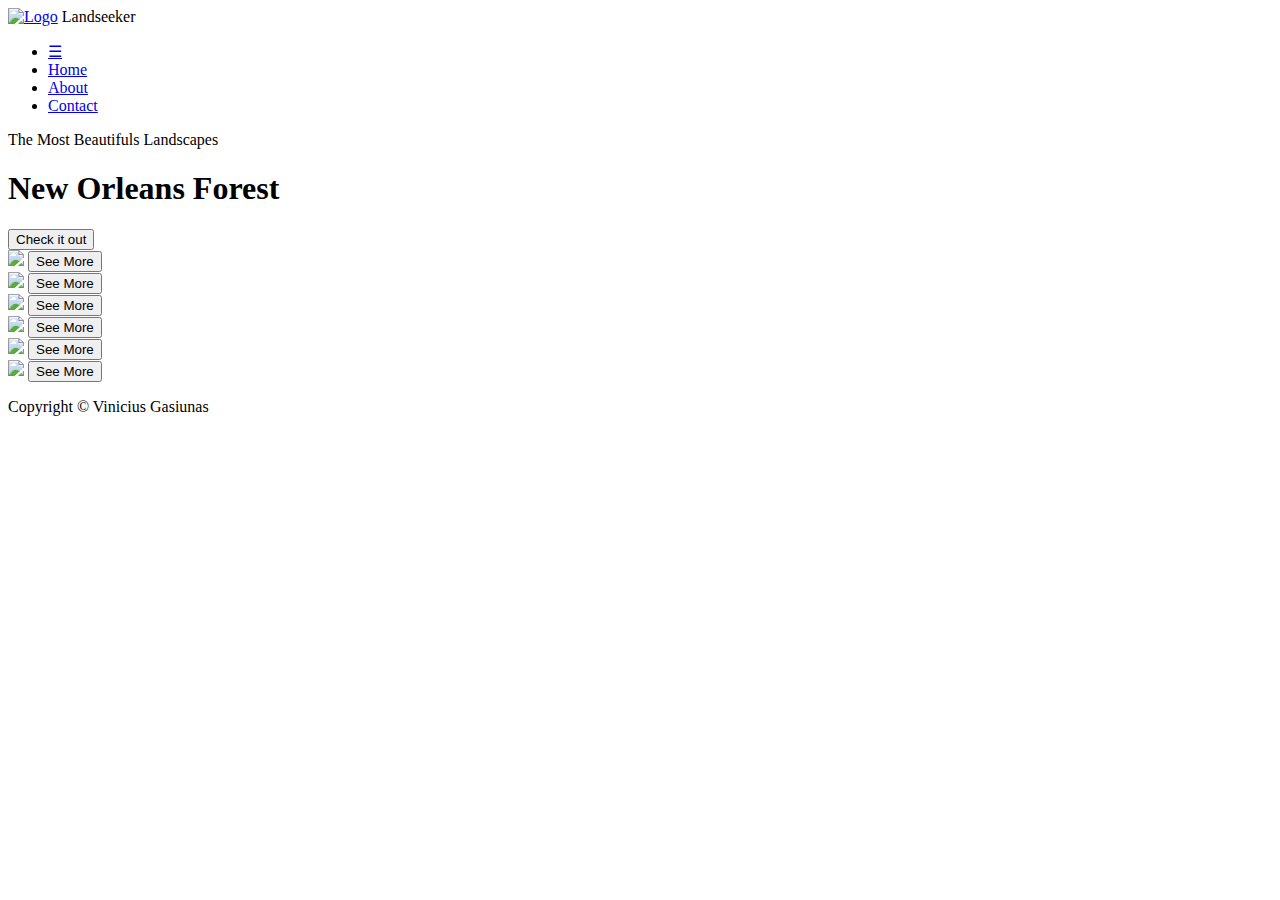
==== HTMl/index.html @ 9842796e "Template base para projetos" ====
<!DOCTYPE html>
<html>
    <head>
        <meta charset="utf-8">
        <meta name="viewport" content="width=device-width, initial-scale=1.0">
        <title>Proj. Site HTML5</title>
        <link rel="stylesheet" href="css/style.css">
    </head>
    <body>
        <header>
            <div class="logo-content">
                    <a title="Home" href="index.html"><img src="img/logo.png" alt="Logo"></a>
                    <span>Landseeker</span>                                   
            </div>
            <div class="menu">
                    <ul>
                        <li class="h-menu" onclick="abrir()"><a href="#">&#9776</a></li>
                        <li class="nav"><a href="index.html" target="_self">Home</a></li>
                        <li class="nav"><a href="about.html" target="_self">About</a></li>
                        <li class="nav"><a href="contact.html" target="_self">Contact</a></li>
                    </ul>
            </div>
        </header>
        <section class="home-content">
        <div class="image-banner">
            <p>The Most Beautifuls Landscapes</p>
            <h1>New Orleans Forest</h1>
            <button>Check it out</button>
        </div>
        </section>
            <section class="product-content">
            <div>
                <img src="img/product-1.png">
                <button>See More</button>
            </div>
            <div>
                <img src="img/product-2.jpg">
                <button>See More</button>
            </div>
            <div>
                <img src="img/product-3.jpg">
                <button>See More</button>
            </div>
            <div>
                <img src="img/product-4.jpg">
                <button>See More</button>
            </div>
            <div>
                <img src="img/product-5.jpg">
                <button>See More</button>
            </div>
            <div>
                <img src="img/product-6.jpg">
                <button>See More</button>
            </div>
        </section>
        <footer>
            <p>Copyright © Vinicius Gasiunas</p>
        </footer>
    </body>
</html>
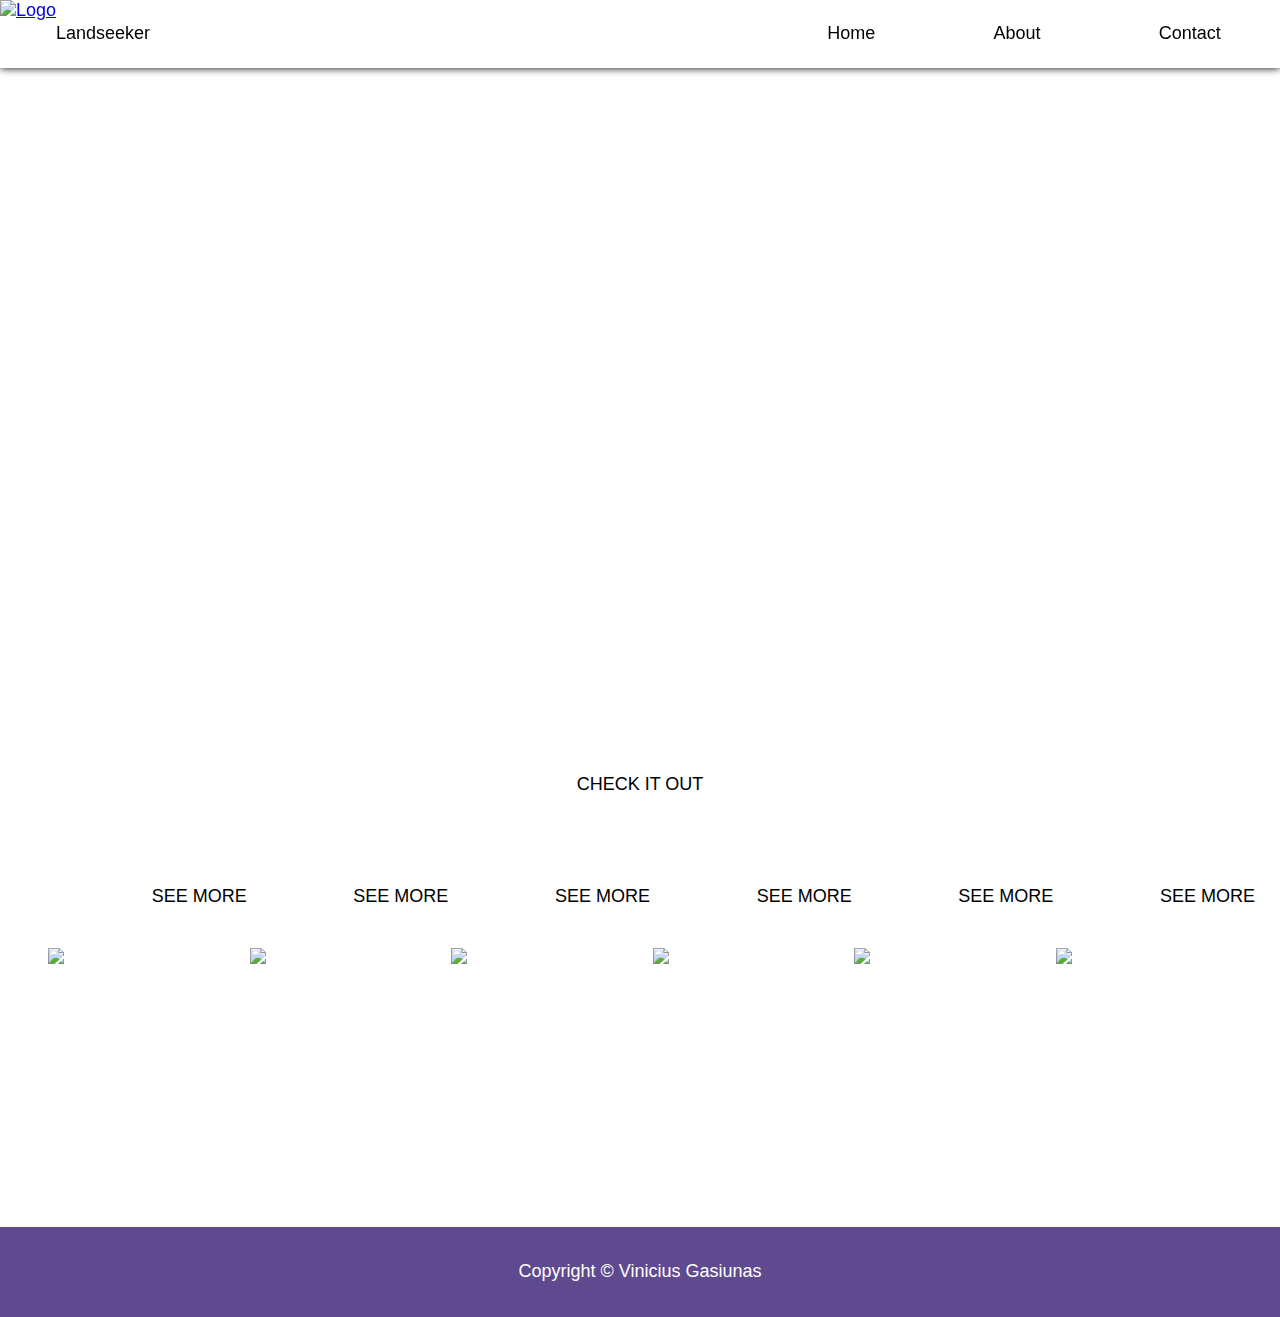
==== commit a7eba96d: "alterando relaçao html-css" ====
--- a/HTMl/index.html
+++ b/HTMl/index.html
@@ -4,7 +4,7 @@
         <meta charset="utf-8">
         <meta name="viewport" content="width=device-width, initial-scale=1.0">
         <title>Proj. Site HTML5</title>
-        <link rel="stylesheet" href="css/style.css">
+        <link rel="stylesheet" href="../CSS/style.css">
     </head>
     <body>
         <header>
--- a/CSS/style.css
+++ b/CSS/style.css
@@ -0,0 +1,386 @@
+* {
+    font-family: arial;
+    margin: 0;
+    padding: 0;
+}
+
+body {
+    font-size: 18px;
+}        
+    
+    header {
+        background-color: #fff;
+        display: flex;
+        justify-content: space-between;
+        box-shadow: 0 0 8px 0 #000000;
+        position: fixed;
+        top: 0;
+        width: 100%;
+    }
+    
+    header .logo-content{
+        width: 50%;
+        display: flex;
+        align-items: center;
+        justify-content: flex-start;
+    }    
+    
+    header .logo-content img{
+        height: 7.5vh;
+        display: flex;
+        align-items: center;
+    }
+    
+    header .logo-content ul li{
+        list-style: none;
+    }
+
+    header .menu{
+        width: 40%;
+        display: flex;
+        align-items: center;
+    }  
+    
+    header .menu ul{
+        width: 100%;
+        display: flex;
+        justify-content: space-around;
+      
+    }
+
+    header .menu .h-menu{
+        display: none;
+    }
+
+    header .menu ul li{
+        list-style: none;
+    }
+
+    header .menu a {
+        text-decoration: none;
+        color: black;
+    }
+
+    header .menu a:hover{
+        text-decoration: underline;
+        color: #5f4a90;
+    }
+
+    .home-content{
+        width: 100%;
+        height: 100vh;
+    }
+
+    .home-content .image-banner{
+        background-image: url(../img/banner.jpg);
+        background-repeat: no-repeat;
+        background-size: cover;
+        width: 100%;
+        height: 100%;
+        display: flex;
+        flex-flow: column wrap;
+        align-items: center;
+        justify-content: flex-end;
+        background-position: center;
+    }
+
+    .home-content .image-banner p {
+        color: #fff;
+        text-transform: capitalize;
+        font-weight: lighter;
+    }
+    
+    .home-content .image-banner h1 {
+        color: #fff;
+        text-transform: uppercase;
+        text-align: center;
+        font-weight: bold;
+        font-size: 2em;
+        margin-top: 1%;
+    }
+
+    .home-content .image-banner button {
+        background-color: #fff;
+        color: #000;
+        border: none;
+        border-radius: 50px;
+        padding: 15px 35px;
+        font-size: 1em;
+        font-weight: 400;
+        text-transform: uppercase;
+        margin-top: 2%;
+        margin-bottom: 7%;
+    }
+    
+    .home-content .image-banner button:hover, .product-content div button:hover {
+        color: #fff;
+        background-color: #5f4a90;
+    }
+
+    .product-content {
+        width: 100%;
+        display: flex;
+        flex-flow: row wrap;
+        justify-content: center;
+        background-color: #fff;
+        padding: 2% 0;
+    }
+
+    .product-content div {
+        margin: 1%;
+        max-width: 375px;
+        height: 250px;
+    }
+
+    .product-content div img {
+        height: 100%;
+    }
+
+    .product-content div button {
+        background-color: #fff;
+        color: #000;
+        border: none;
+        border-radius: 25px;
+        padding: 10px 30px;
+        font-size: 1em;
+        font-weight: 400;
+        text-transform: uppercase;
+        position: relative;
+        bottom: 25%;
+        left: 30%;
+    }
+    
+    footer {
+        width: 100%;
+        height: 10vh;
+        background-color: #5f4a90;
+        color: white;
+        display: flex;
+        justify-content: center;
+        align-items: center;
+    }
+
+    .about-conteudo .about-banner {
+        margin-top: 3%;
+        display: flex;
+        justify-content: center;
+        align-items: center;
+        height: 40vh;
+        background-image: url(../img/about-banner.jpg);
+        background-size: cover;
+    }
+
+    .about-conteudo .about-banner h1 {
+        font-size: 2.5em;
+        color: #fff;
+        text-transform: uppercase;
+    }    
+    
+    .about-conteudo .about-item {
+        background-color: #fff;
+        padding: 3%;
+        display: flex;
+        justify-content: space-between;
+    }  
+    
+    .about-conteudo .about-item video {
+        width: 35%;
+        height: 45vh;
+        object-fit: cover;
+    }
+
+    .about-conteudo .about-item article {
+        width: 60%;
+    }
+
+    .about-conteudo .about-item p {
+        margin-top: 1%;
+        text-align: justify;
+    }
+
+    .about-conteudo .about-item p em{
+        font-style: normal;
+        font-weight: bold;
+      
+    }
+    .about-conteudo .about-item-2 {
+        height: 40vh;
+        display: flex;
+        flex-direction: column;
+        justify-content: center;
+        align-items: center;
+        background-color: #f1f3f4;
+        border-top: #dcdcdc solid 1px;  
+    }
+
+    .about-conteudo .about-item-2 p {
+        margin-bottom: 1%;
+        font-size: 1.2em;
+        text-transform: uppercase;
+    }
+    
+    .contact-body {
+        background-image: url(../img/bg.jpg);
+        background-size: cover;
+    }
+
+    .contact-content {
+        margin: 8% auto 4%;
+        width: 40%;
+        height: 75vh;
+        display: flex;
+        flex-direction: column;
+        justify-content: space-around;
+        border: 1px solid #5f4a90;
+        border-radius: 10px;
+        background-color: rgba(255, 255, 255, 0.8);
+    }
+
+    .contact-content .contact-title {
+        width: 100%;
+        height: 15vh;
+        display: flex;
+        justify-content: center;
+        align-items: center;
+    }
+
+    .contact-content form {
+        width: 100%;
+        display: flex;
+        flex-direction: column;
+        justify-content: center;
+        align-items: center;
+    }
+
+    .contact-content form label {
+        width: 85%;
+        margin-left: 5%;
+        margin-top: 1%;
+        font-size: 1em;
+    }
+
+    .contact-content form input, textarea{
+        width: 85%;
+        height: 5vh;
+        margin-bottom: 1%;
+        font-size: 1em;
+        outline: none;
+        resize: none;
+        border: 1px solid #5f4a90;
+        border-radius: 30px;
+        text-align: center;
+        background-color: rgba(255, 255, 255, 0.07);
+    }
+    
+    .contact-content form textarea{
+        height: 20vh;
+    }
+
+    .contact-content form .contact-item {
+        width: 85%;
+        height: 70px;
+        display: flex;
+        justify-content: space-around;
+        align-items: center;
+        margin-top: 3%;
+    }
+
+    .contact-content form .contact-item input {
+        width: 20px;
+        height: 20px;
+    }
+    
+    .contact-content form .contact-item label {
+        width: 60%;
+        margin: 0%;
+    }
+    
+    .contact-content form .contact-item button {
+        width: 50%;
+        height: 70%;
+        background-color: #5f4a90;
+        color: #fff;
+        border: none;
+        border-radius: 30px;
+        font-size: 1.4em;
+        outline: none;
+    }
+    
+    .contact-content form .contact-item button:hover {
+        background-color: #fff;
+        color: #000;
+    }
+
+    
+@media (max-width: 460px){
+
+    header {
+        z-index: 2;
+        height: 10vh;
+    }
+
+    header .logo-content img {
+        height: 7.5vh;
+    }
+
+    header .menu {
+        width: 50%;
+    }
+
+    header .menu ul {
+        display: flex;
+        justify-content: flex-end;
+        margin-right: 10%;
+    }
+
+    header .menu ul li:not(.h-menu){
+        display: none;
+    }
+    
+    header .menu ul .h-menu{
+        display: block;
+        font-size: 1.3em;
+    }
+
+    .contact-content {
+        height: 75vh;
+        width: 80%;
+        margin: 22% auto 4%;
+    }
+}
+
+@media (min-width: 461px) and (max-width:768px){
+    header {
+        z-index: 2;
+        height: 10vh;
+    }
+
+    header .logo-content img {
+        height: 7.5vh;
+    }    
+
+    header .menu {
+        width: 50%;
+    }
+
+    header .menu ul {
+        display: flex;
+        justify-content: flex-end;
+        margin-right: 10%;
+    }
+
+    header .menu ul li:not(.h-menu){
+        display: none;
+    }
+    
+    header .menu ul .h-menu{
+        display: block;
+        font-size: 1.3em;
+    }
+
+    .contact-content {
+        height: 75vh;
+        width: 80%;
+        margin: 22% auto 4%;
+    }
+}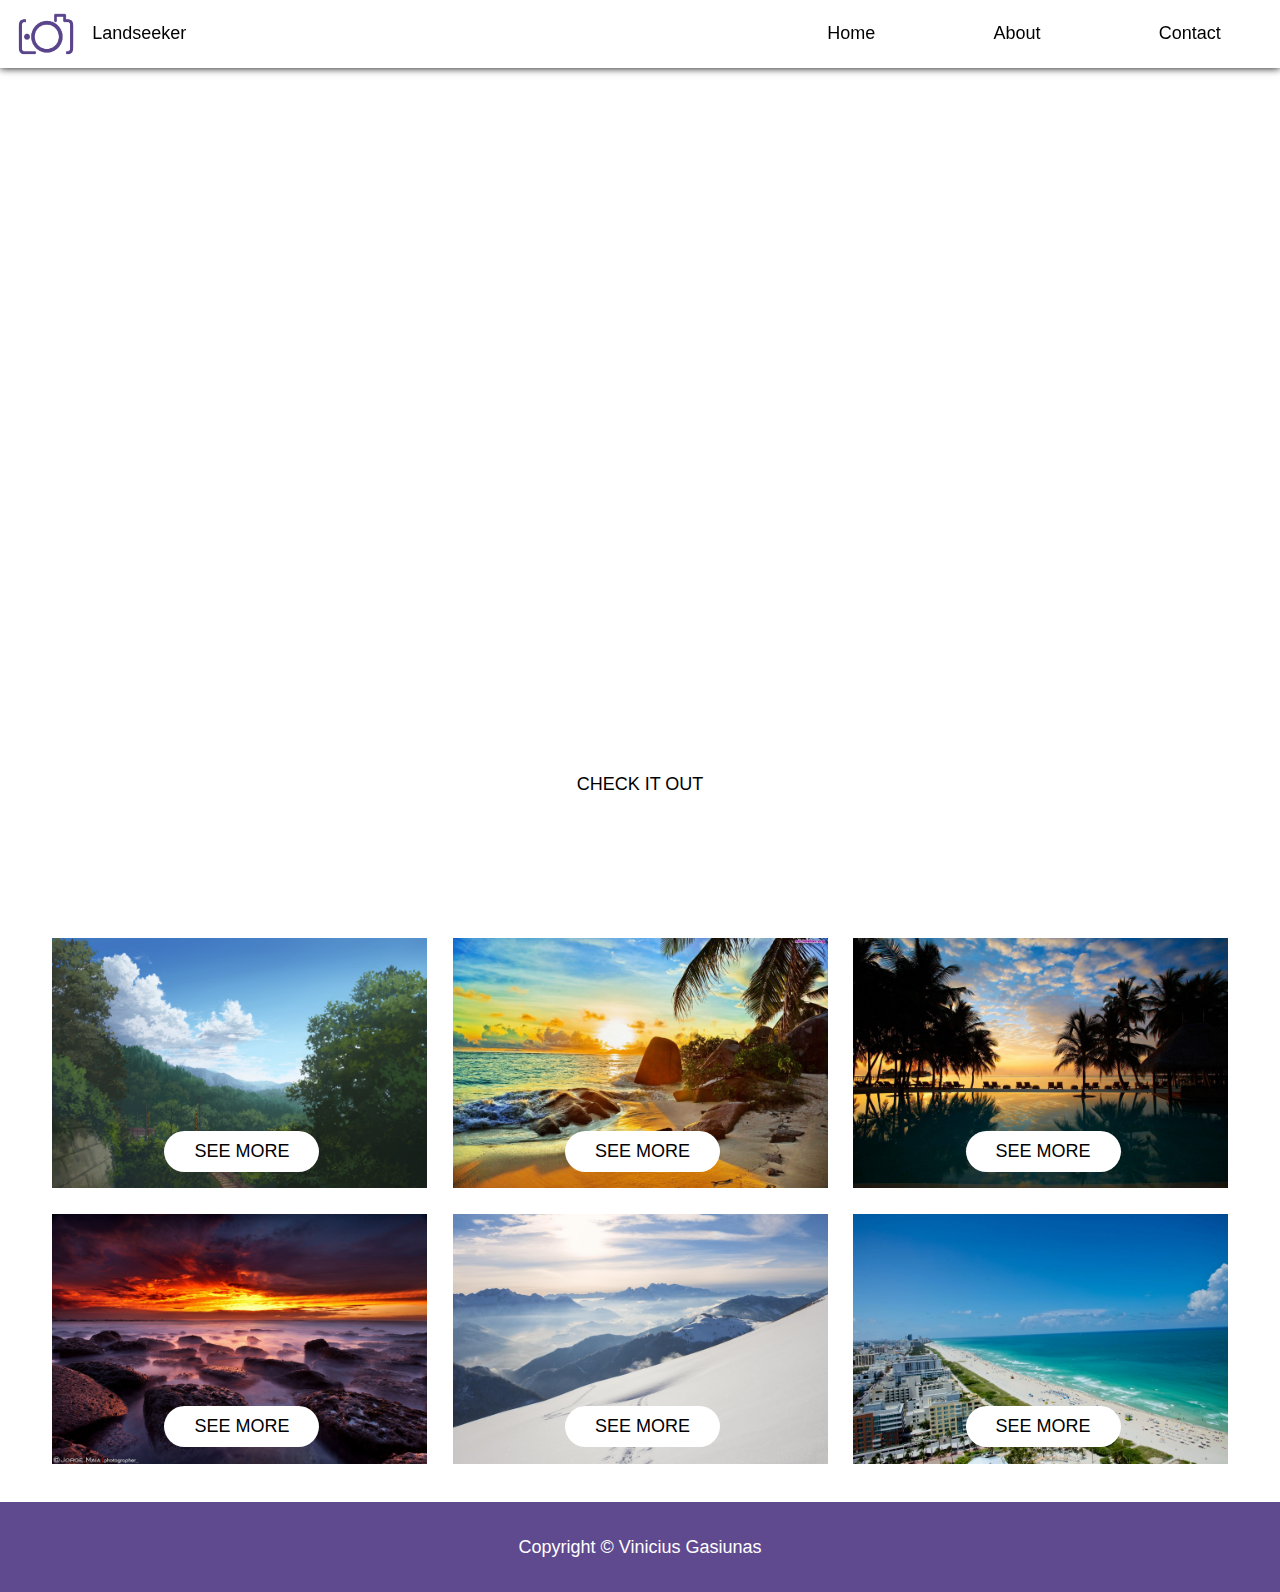
==== commit bc97242e: "Alterando relação html-css e navbar" ====
--- a/HTMl/index.html
+++ b/HTMl/index.html
@@ -9,15 +9,15 @@
     <body>
         <header>
             <div class="logo-content">
-                    <a title="Home" href="index.html"><img src="img/logo.png" alt="Logo"></a>
+                    <a title="Home" href="../HTMl/index.html"><img src="../IMG/logo.png" alt="Logo"></a>
                     <span>Landseeker</span>                                   
             </div>
             <div class="menu">
                     <ul>
                         <li class="h-menu" onclick="abrir()"><a href="#">&#9776</a></li>
-                        <li class="nav"><a href="index.html" target="_self">Home</a></li>
-                        <li class="nav"><a href="about.html" target="_self">About</a></li>
-                        <li class="nav"><a href="contact.html" target="_self">Contact</a></li>
+                        <li class="nav"><a href="../HTMl/index.html" target="_self">Home</a></li>
+                        <li class="nav"><a href="../HTMl/about.html" target="_self">About</a></li>
+                        <li class="nav"><a href="../HTMl/contact.html" target="_self">Contact</a></li>
                     </ul>
             </div>
         </header>
@@ -30,27 +30,27 @@
         </section>
             <section class="product-content">
             <div>
-                <img src="img/product-1.png">
+                <img src="../IMG/product-1.png">
                 <button>See More</button>
             </div>
             <div>
-                <img src="img/product-2.jpg">
+                <img src="../IMG/product-2.jpg">
                 <button>See More</button>
             </div>
             <div>
-                <img src="img/product-3.jpg">
+                <img src="../IMG/product-3.jpg">
                 <button>See More</button>
             </div>
             <div>
-                <img src="img/product-4.jpg">
+                <img src="../IMG/product-4.jpg">
                 <button>See More</button>
             </div>
             <div>
-                <img src="img/product-5.jpg">
+                <img src="../IMG/product-5.jpg">
                 <button>See More</button>
             </div>
             <div>
-                <img src="img/product-6.jpg">
+                <img src="../IMG/product-6.jpg">
                 <button>See More</button>
             </div>
         </section>
